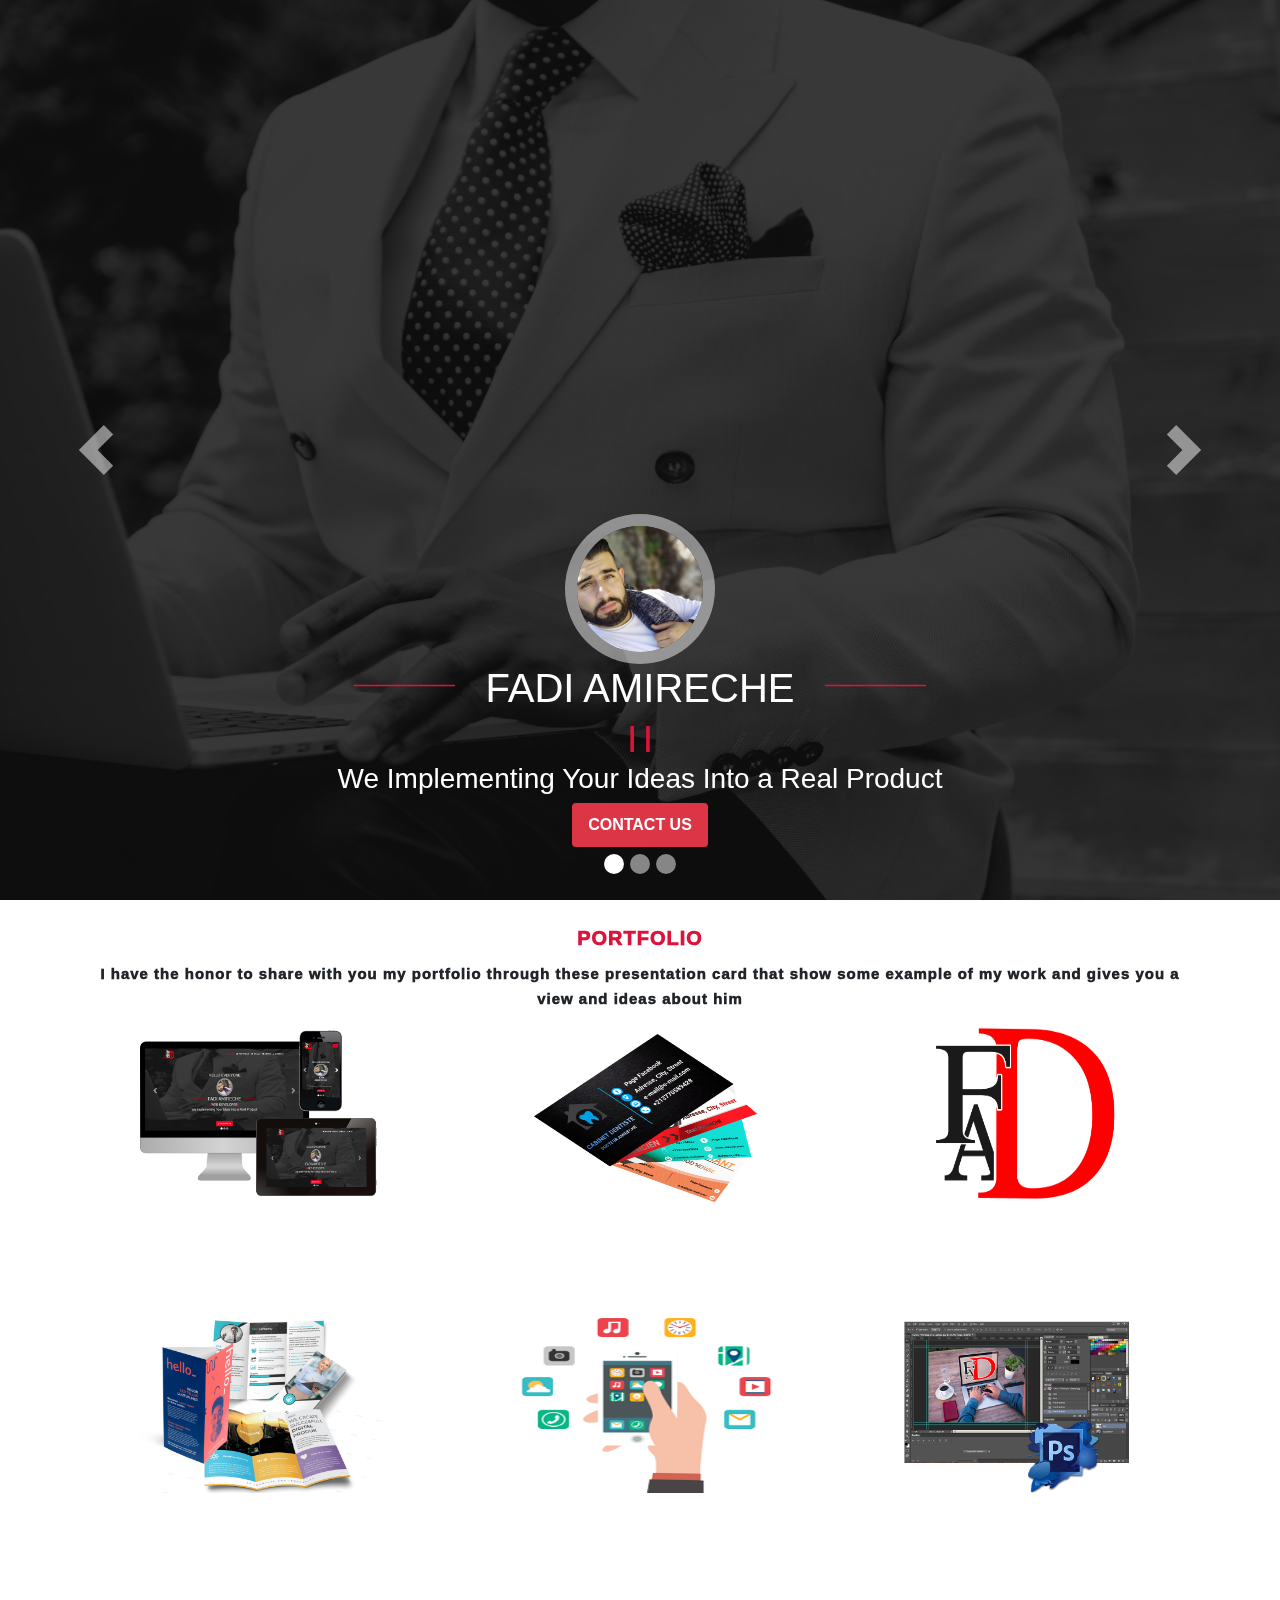
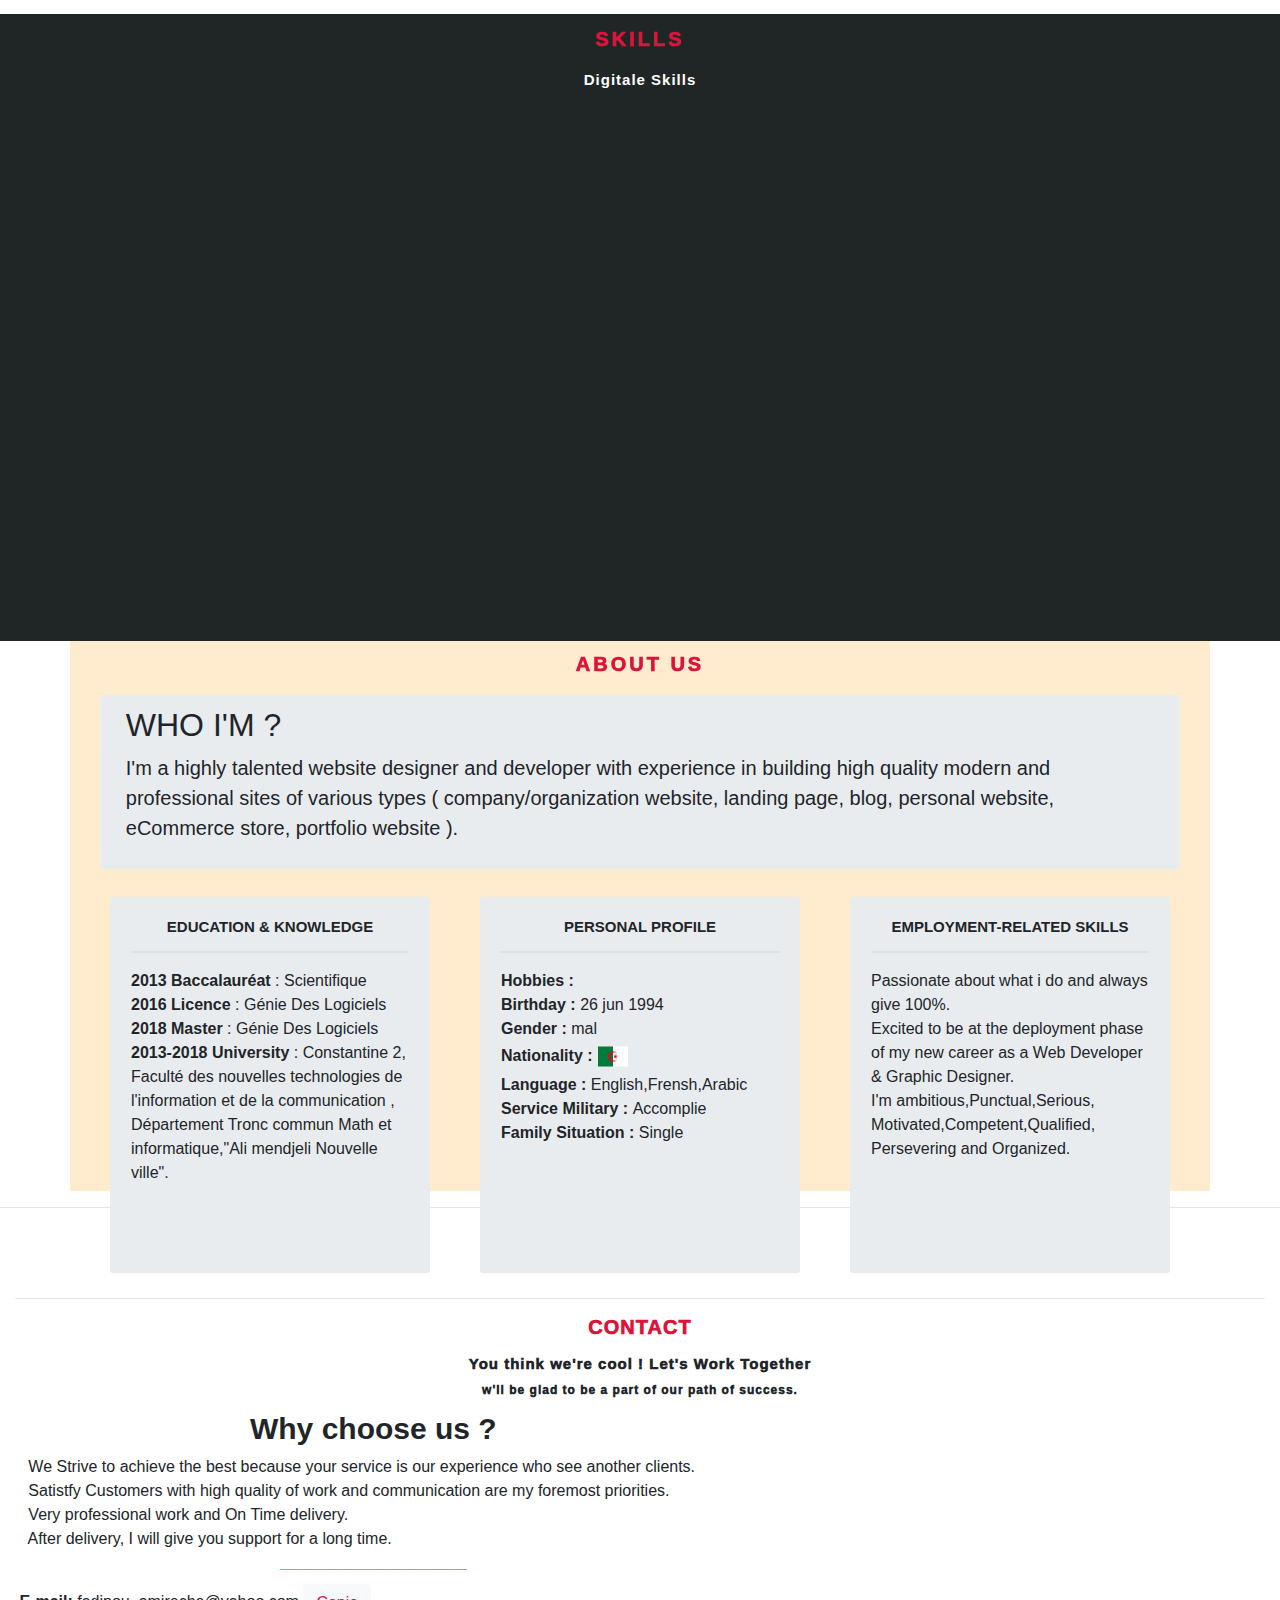
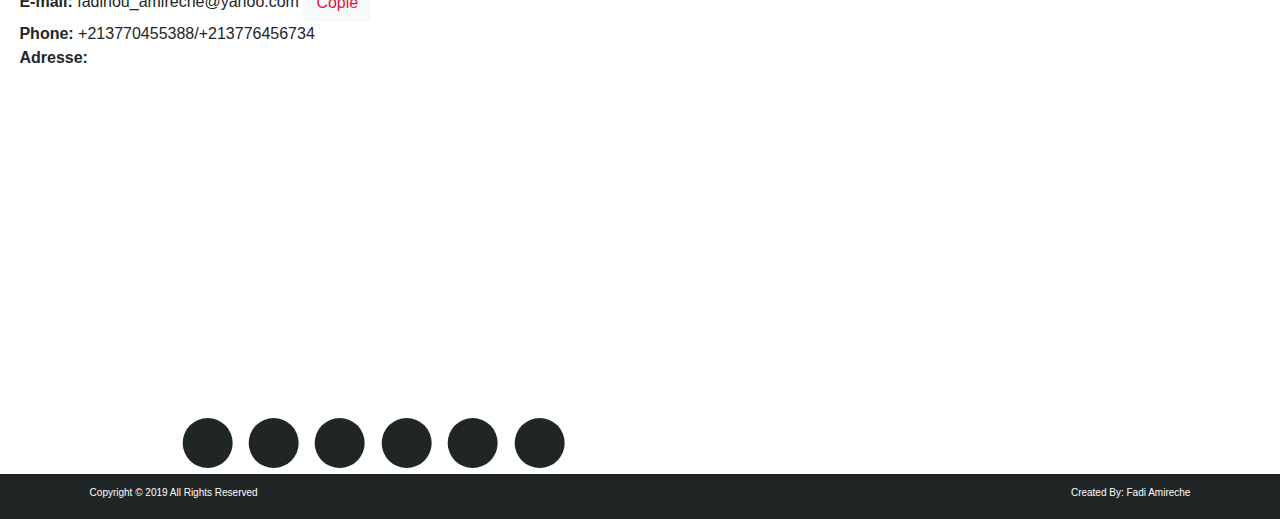
==== Index.html @ 6e7de221 "my first commit" ====
<!DOCTYPE html>
<html lang="en">

<head>

    <meta charset="UTF-8">
    <meta name="viewport" content="width=device-width, initial-scale=1, minimum-scale=1, maximum-scale=1">

    <meta http-equiv="X-UA-Compatible" content="ie=edge">

    <link rel="stylesheet" href="https://stackpath.bootstrapcdn.com/bootstrap/4.3.1/css/bootstrap.min.css"
    integrity="sha384-ggOyR0iXCbMQv3Xipma34MD+dH/1fQ784/j6cY/iJTQUOhcWr7x9JvoRxT2MZw1T" crossorigin="anonymous">

    <script src="https://code.jquery.com/jquery-3.3.1.slim.min.js"
    integrity="sha384-q8i/X+965DzO0rT7abK41JStQIAqVgRVzpbzo5smXKp4YfRvH+8abtTE1Pi6jizo" crossorigin="anonymous">
    </script>

    <script src="https://cdnjs.cloudflare.com/ajax/libs/popper.js/1.14.7/umd/popper.min.js"
    integrity="sha384-UO2eT0CpHqdSJQ6hJty5KVphtPhzWj9WO1clHTMGa3JDZwrnQq4sF86dIHNDz0W1" crossorigin="anonymous">
    </script>

    <script src="https://stackpath.bootstrapcdn.com/bootstrap/4.3.1/js/bootstrap.min.js"
    integrity="sha384-JjSmVgyd0p3pXB1rRibZUAYoIIy6OrQ6VrjIEaFf/nJGzIxFDsf4x0xIM+B07jRM" crossorigin="anonymous">
    </script>

    <script src="https://kit.fontawesome.com/d127982a53.js"></script>

    <link rel="stylesheet" type="text/css" href="swiper.min.css">

    <script type="text/javascript" src="swiper.min.js"></script>

    <link rel="stylesheet" href="style.css">

    <link rel="stylesheet" href="/SASS/main.css">

    <link rel="text/javascript" href="/JS/main.js">

    <script src="https://cdn.jsdelivr.net/npm/typed.js@2.0.11"></script>





    <title>Fadi Amireche</title>

    <link rel="icon" type="image/png" href="/IMG/logo1.png">
    <!-- For apple devices -->
    <link rel="apple-touch-icon" type="image/png" href="/IMG/logo1.png">

    <link href="https://unpkg.com/aos@2.3.1/dist/aos.css" rel="stylesheet">

</head>


<body>

 <!--Start Navbar-->   

    <nav class="navbar navbar-expand-lg navbar-light fixed-top background" id="navbar-example2">

        <div class="container">

            <a class="navbar-brand" href="#"> 

                <h2><img src="/IMG/logo.png" style="width: 90px;margin: -33% 0% -36% 0%;"></h2>

            </a>

            <button class="navbar-toggler" type="button" data-toggle="collapse" data-target="#main-nav"
                aria-controls="navbarSupportedContent" aria-expanded="false" aria-label="Toggle navigation">

                <span class="navbar-toggler-icon"></span>

            </button>

            <div class="collapse navbar-collapse" id="main-nav">

                <ul class="navbar-nav ml-auto">

                    <li class="nav-item">
                        <a class="nav-link" href="#"><i class="fas fa-home"></i> HOME</a>
                    </li>

                    <li class="nav-item">
                        <a class="nav-link" href="#portfolio"><i class="fas fa-toolbox"></i> PORTFOLIO</a>
                    </li>

                    <li class="nav-item">
                        <a class="nav-link" href="#skills"><i class="fas fa-graduation-cap"></i> SKILLS</a>
                    </li>

                    <li class="nav-item">
                        <a class="nav-link" href="#about"> <i class="fas fa-exclamation-circle"></i> ABOUT</a>
                    </li>

                    <li class="nav-item">
                        <a class="nav-link" href="#contact"> <i class="fas fa-phone"></i> CONTACT</a>
                    </li>

                </ul>

            </div>

        </div>

    </nav>

    
<!-- End NavBar -->

<!-- Start Slider -->

<div class="container-fluid all">

    <div id="carouselExampleIndicators" class="carousel slide" data-ride="carousel">
        
        <div class="carousel-inner">

            <div class="overlay">   </div>

            <div class="carousel-item active">  <img src="/IMG/Slider/1.jpg" class="d-block w-100 h-100" alt="...">   </div>

            <div class="carousel-item">         <img src="/IMG/Slider/2.jpg" class="d-block w-100 h-100" alt="...">   </div>

            <div class="carousel-item">         <img src="/IMG/Slider/3.jpg" class="d-block w-100 h-100" alt="...">   </div>

            
            <div class="carousel-caption" data-aos="fade-up" data-aos-duration="3000">

                <h2> <span id="typed">  </span></h2>

                <img src="/IMG/fadi.jpg" class="fadi">

                
                <div class="d-flex flex-row justify-content-center">

                    <div class="trait display-4" >_________</div> <div class="trait-h"><h1> &ensp; FADI AMIRECHE &ensp;  </h1></div> <div class="trait display-4">_________</div>
                
                </div>

                <h3><span style="color: crimson;font-weight: bold">| </span> <span id="typed1"></span><span style="color: crimson;font-weight: bold"> |</span></h3>

                <h3>We Implementing Your Ideas Into a Real Product</h3>

                <a href="#contact"><button type="button" class="btn btn-danger contact" style="margin-top: 0%"> <i class="fas fa-phone"></i> CONTACT US</button></a>

            </div>
          
            
            

            <a class="carousel-control-prev" href="#carouselExampleIndicators" role="button" data-slide="prev">
                <span class="carousel-control-prev-icon next" aria-hidden="true"></span>
                <span class="sr-only">Previous</span>
            </a>

            <a class="carousel-control-next" href="#carouselExampleIndicators" role="button" data-slide="next">
                <span class="carousel-control-next-icon next" aria-hidden="true"></span>
                <span class="sr-only">Next</span>
            </a>

        </div>

        <ol class="carousel-indicators">
            <li data-target="#carouselExampleIndicators" data-slide-to="0" class="active"></li>
            <li data-target="#carouselExampleIndicators" data-slide-to="1"></li>
            <li data-target="#carouselExampleIndicators" data-slide-to="2"></li>
        </ol>

    </div>

</div>

<!-- End Slider -->


<!-- Start Portfolio-->


    <div class="portfolio text-center" id="portfolio">
        <div class="container">
            <h2 class="title-section"><i class="fas fa-toolbox fa-1x" style="color: crimson"></i> PORTFOLIO </h2>

            <h2 class="subtitle-section"> I have the honor to share with you my portfolio through these presentation card
            that show some example of my work and gives you a view and ideas about him </h2>
            
            <div class="grid-card">
                <div class="row padding">
                
                    <!--Web Card-->
                
                    <div class="col col-xs-12 col-sm-6 col-md-6 col-lg-4">
                
                        
                
                        <div class="card middle0">
                
                            <div class="front">
                                <img src="/IMG/Portfolio/web.png" style="width:100%">
                            </div>
                
                            <div class="back">
                                <h3 class="text-card"> WEB DEVELLOPEMENT</h3><br>
                                <button class="btn btn1 btn-eyes" data-toggle="modal" data-target="#exampleModalCenter"><i
                                        class="fas fa-eye fa-3x"></i></button>
                
                            </div>
                
                          
                
                        </div>
                        <!-- Modal -->
                        <div class="modal fade" id="exampleModalCenter" tabindex="-1" role="dialog"
                            aria-labelledby="exampleModalCenterTitle" aria-hidden="true">
                
                            <div class="modal-dialog modal-dialog-centered" role="document">
                
                                <div class="modal-content bg-modal">
                
                                    <img src="/IMG/Slider/1.jpg" style="width: 100%"><br>
                                    <img src="/IMG/Slider/2.jpg" style="width: 100%"><br>
                
                                </div>
                
                            </div>
                        </div>
                        <!--End Modal-->
                    </div>
                    <!--End Web Card-->
                
                
                
                
                    <!--Start BusinessCard-->
                    <div class="col col-xs-12 col-sm-6 col-md-6 col-lg-4">
                
                        <div class="card middle1">
                
                            <div class="front">
                                <img src="/IMG/Portfolio/BC.png" style="width:86%;height: 118%;">
                            </div>
                
                
                            <div class="back">
                                <h3 class="text-card text-margin1"> BUSINESS CARD </h3><br>
                                <button class="btn btn1 btn-eyes" data-toggle="modal" data-target="#exampleModalCenter1"><i
                                        class="fas fa-eye fa-3x"></i></button>
                            </div>
                
                        </div>
                        <!-- START Modal -->
                        <div class="modal fade" id="exampleModalCenter1" tabindex="-1" role="dialog"
                            aria-labelledby="exampleModalCenterTitle" aria-hidden="true">
                
                            <div class="modal-dialog modal-dialog-centered" role="document">
                
                                <div class="modal-content bg-modal">
                                    <img src="/IMG/Portfolio/Business Card/Model0.jpg" style="width: 100%"> <br>
                                    <img src="/IMG/Portfolio/Business Card/Model1.png" style="width: 100%"> <br>
                                    <img src="/IMG/Portfolio/Business Card/Model2.png" style="width: 100%"> <br>
                                    <img src="/IMG/Portfolio/Business Card/Model3.png" style="width: 100%"> <br>
                                    <img src="/IMG/Portfolio/Business Card/Model4.png" style="width: 100%"> <br>
                                    <img src="/IMG/Portfolio/Business Card/Model5.png" style="width: 100%"> <br>
                                    <img src="/IMG/Portfolio/Business Card/Model6.png" style="width: 100%"> <br>
                                    <img src="/IMG/Portfolio/Business Card/Model7.png" style="width: 100%"> <br>
                                    <img src="/IMG/Portfolio/Business Card/Model8.png" style="width: 100%"> <br>
                                    <img src="/IMG/Portfolio/Business Card/Model9.png" style="width: 100%"> <br>
                                    <img src="/IMG/Portfolio/Business Card/Model10.png" style="width: 100%"> <br>
                                </div>
                
                            </div>
                
                        </div>
                        <!--End Modal-->
                
                    </div>
                    <!--End BusinessCard-->
                
                    <!--Start LOGO-->
                    <div class="col col-xs-12 col-sm-6 col-md-6 col-lg-4">
                
                        <div class="card middle2">
                
                            <div class="front">
                                <img src="/IMG/Portfolio/logo.png" style="width:70%;height: 100%;">
                            </div>
                
                
                            <div class="back">
                                <h3 class="text-card text-margin2"> LOGO </h3><br>
                                <button class="btn btn1 btn-eyes" data-toggle="modal" data-target="#exampleModalCenter2"><i
                                        class="fas fa-eye fa-3x"></i></button>
                            </div>
                
                        </div>
                        <!-- Modal -->
                        <div class="modal fade" id="exampleModalCenter2" tabindex="-1" role="dialog"
                            aria-labelledby="exampleModalCenterTitle" aria-hidden="true">
                
                            <div class="modal-dialog modal-dialog-centered" role="document">
                
                                <div class="modal-content bg-modal">
                                    <img src="/IMG/Portfolio/Logo/My Logo.png" style="width: 100%"><br>
                                </div>
                
                            </div>
                
                        </div>
                        <!--End Modal-->
                
                    </div>
                    <!--END LOGO-->

                    <!--Start Brochure & FLyer-->
                    <div class="col col-xs-12 col-sm-6 col-md-6 col-lg-4">
                        <div class="card middle3">
                    
                            <div class="front">
                                <img src="/IMG/Portfolio/flyer.png" style="width:104%;height: 100%;">
                            </div>
                    
                    
                            <div class="back">
                                <h3 class="text-card text-margin2"> BROCHURE & FLYER </h3><br>
                                <button class="btn btn1 btn-eyes" data-toggle="modal" data-target="#exampleModalCenter3"><i
                                        class="fas fa-eye fa-3x"></i></button>
                            </div>
                    
                        </div>
                        <!-- Modal -->
                        <div class="modal fade" id="exampleModalCenter3" tabindex="-1" role="dialog"
                            aria-labelledby="exampleModalCenterTitle" aria-hidden="true">
                            <div class="modal-dialog modal-dialog-centered" role="document">
                                <div class="modal-content bg-modal">
                                    <span class="d-flex justify-content-center" style="display: inline-flex">
                                        <img src="/IMG/Portfolio/Brochure & flyer/flyer1.png" style="width: 100%">
                                        &nbsp;&nbsp;
                                        <img src="/IMG/Portfolio/Brochure & flyer/flyer2.png" style="width: 100%">
                                    </span>
                                    <br>
                                    <span class="d-flex justify-content-center" style="display: inline-flex">
                                        <img src="/IMG/Portfolio/Brochure & flyer/brochure1.jpg" style="width: 100%">
                                        &nbsp;&nbsp;
                                        <img src="/IMG/Portfolio/Brochure & flyer/brochure2.jpg" style="width: 100%"><br>
                                    </span>
                                    <br>
                                     


                    
                                </div>
                            </div>
                        </div>
                        <!--End Modal-->
                        <!--END Brochure & FLyer-->
                    </div>
                    
                    <div class="col col-xs-12 col-sm-6 col-md-6 col-lg-4">
                        <!--Start PHOTO EDITING-->
                    
                        <div class="card middle4">
                    
                            <div class="front">
                                <img src="/IMG/Portfolio/App/App.png" style="width:100%;height: 100%;">
                            </div>
                    
                    
                            <div class="back">
                                <h3 class="text-card text-margin2 "> APP MOBILE </h3><br>
                                <button class="btn btn1 btn-eyes" data-toggle="modal" data-target="#exampleModalCenter4"><i
                                        class="fas fa-eye fa-3x"></i></button>
                            </div>
                    
                        </div>
                        <!-- Modal -->
                        <div class="modal fade" id="exampleModalCenter4" tabindex="-1" role="dialog"
                            aria-labelledby="exampleModalCenterTitle" aria-hidden="true">
                            <div class="modal-dialog modal-dialog-centered" role="document">
                                <div class="modal-content bg-modal">
                                    <img src="/IMG/Portfolio/Logo/My Logo.png" style="width: 100%"><br>
                    
                                </div>
                            </div>
                        </div>
                        <!--End Modal-->
                        <!--END PHOTO EDITING-->
                    </div>
                    
                    <div class="col col-xs-12 col-sm-6 col-md-6 col-lg-4">
                        <!--START INFOGRAPHIC-->
                        <div class="card middle5">
                    
                            <div class="front">
                                <img src="/IMG/Portfolio/photoshop/ps.png" style="width:100%;height: 100%;">
                            </div>
                    
                    
                            <div class="back">
                                <h3 class="text-card text-margin2"> PHOTO EDITING </h3><br>
                                <button class="btn btn1 btn-eyes" data-toggle="modal" data-target="#exampleModalCenter5"><i
                                        class="fas fa-eye fa-3x"></i></button>
                            </div>
                    
                        </div>
                        <!-- Modal -->
                        <div class="modal fade" id="exampleModalCenter5" tabindex="-1" role="dialog"
                            aria-labelledby="exampleModalCenterTitle" aria-hidden="true">
                            <div class="modal-dialog modal-dialog-centered" role="document">
                                <div class="modal-content bg-modal">
                                    <img src="/IMG/Portfolio/photoshop/ps.png" style="width: 100%"><br>
                    
                                </div>
                            </div>
                        </div>
                        <!--End Modal-->
                        <!--END PHOTO EDITING-->
                    </div>
                </div>
                <!--END ROW-->

                <!--START ROW-->

                </div>

            </div>
</div>
    
    <!-- End Portfolio-->


<!-- START SKILLS -->
<div class="skills" id="skills">

    <div class="container-fluid">

        <h2 class="title-skills text-center"><i class="fas fa-graduation-cap fa-1x"></i> SKILLS </h2>
        <h2 class="subtitle-skills text-center"> Digitale Skills</h2>

        <div class="row">
            <div class="col-lg-5 graphic">
                <h2 class="txt-des1 text-center" data-aos="fade-right" data-aos-duration="1000">Print Digitale Services </h2>
                <p class="txt-des2 text-center" data-aos="fade-right" data-aos-duration="2000">
                     
                     Brochure/Flyers/Posters/Banners/Invitation design<br>
                     Logo & Business Card design <br>
                     Creative PPT / Info Graphic <br>
                     E-book Cover Design <br>
                     Image Editing
                </p>

                <br>
                <h2 class="txt-des1 text-center" data-aos="fade-right" data-aos-duration="1000"> Technologies Skills Used </h2>
                <div class="p-des2 text-center" data-aos="fade-right" data-aos-duration="2000">
                    <h2 class="txt-des2" style="margin-bottom: -20px;">Adobe
                        Photoshop</h2><br>
                    <div class="div-position text-center">
                        <div class="progress" style="width: 60%;border: 1px solid dark;">
                            <div class="progress-bar progress-bar-animated progress-bar-striped active" style="width: 60%;">
                            60%
                            </div>
                        </div>
                    </div>
                    <br>

                    <h2 class="txt-des2" style="margin-bottom: -20px;margin-top: -20px">Adobe
                        Illustrator</h2><br>
                    <div class="progress" style="width: 60%">
                        <div class="progress-bar progress-bar-animated bg-warning progress-bar-striped active"
                            style="width: 70%;"> 70%
                        </div>
                    </div>
                    <br>

                    <h2 class="txt-des2" style="margin-bottom: -20px;">Adobe
                        Indesign</h2><br>
                    <div class="progress" style="width: 60%">
                        <div class="progress-bar progress-bar-animated bg-danger progress-bar-striped active"
                            style="width: 75%;"> 75% </div>
                    </div>
                    <br>

                    <h2 class="txt-des2" style="margin-bottom: -20px;">Adobe
                        XD</h2>
                    <br>
                    <div class="progress" style="width: 60%">
                        <div class="progress-bar progress-bar-animated bg-dark progress-bar-striped active"
                            style="width: 80%;">
                            80% </div>
                    </div>
                    <br>

                    <h2 class="txt-des2" style="margin-bottom: -20px;">Other
                        Software Like "Inkscape,Gimp,..."</h2><br>
                    <div class="progress" style="width: 60%">
                        <div class="progress-bar progress-bar-animated bg-success progress-bar-striped active"
                            style="width: 90%;"> 90% </div>
                    </div>
                </div>
                </div>


            
            <div class="col-lg-2" data-aos="fade-up" data-aos-duration="2000" style="line-height: 115px;border:5px double crimson;border-top:none;border-bottom:none">
                <div class="icon d-flex flex-column " style="color: white">
                    <div class="text-center"> <i class="fas fa-brain fa-3x"></i></div>                    
                    <div class="text-left"> <i class="fas fa-laptop-code fa-3x"></i></div>
                    <div class="text-right"> <i class="fas fa-mouse fa-3x"></i></div>
                    <div class="text-left"> <i class="fas fa-keyboard fa-3x"></i></div>
                    <div class="text-center"> <i class="fab fa-readme fa-3x"></i></div>
                </div>
            </div>  
            
            

            <div class="col-lg-5 devlopment">
                
                <h2 class="txt-des1 text-center" data-aos="fade-left" data-aos-duration="1000">Web Digitale Services </h2>
                <p class="txt-des2 text-center" data-aos="fade-left" data-aos-duration="2000">
                    
                    Responsive web site " Size : mobile,tablette,desktop"<br>
                    Hosting & domaine name<br>
                    Front-end development<br>
                    Web Template design <br>
                    Wordpress CMS <br>                    
                    SEO

                </p>

                
                
                <h2 class="txt-des1 text-center"data-aos="fade-left" data-aos-duration="1000" >Technologies Skills Used </h2>
                <div class="swiper-section" data-aos="fade-left" data-aos-duration="2000">
                    <div class="swiper-container">
                        <div class="swiper-wrapper">

                            <div class="swiper-slide">
                                <div class="imgBx">
                                    <img src="/IMG/Skills/Swiper/html.png" style="padding-top: 5%">
                                </div>
                                <div class="details">
                                    <h3>HTML5<br><span>Front-End Developer & Designer For Web</span></h3>
                                </div>
                            </div>
                            <div class="swiper-slide">
                                <div class="imgBx">
                                    <img src="/IMG/Skills/Swiper/css.png"
                                        style="margin-left: 35px;width:70%;height: 100%;padding-top: 5%">
                                </div>
                                <div class="details">
                                    <h3>CSS3<br><span>Is a Raster Graphics Editor Software</span></h3>
                                </div>
                            </div>
                            <div class="swiper-slide">
                                <div class="imgBx">
                                    <img src="/IMG/Skills/Swiper/js.png">
                                </div>
                                <div class="details">
                                    <h3>JavaScript<br><span>Is a Vector Graphics Editor Software</span></h3>
                                </div>
                            </div>

                            <div class="swiper-slide">
                                <div class="imgBx">
                                    <img src="/IMG/Skills/Swiper/jquery.png">
                                </div>
                                <div class="details">
                                    <h3>JQUERY<br><span>Is a Software Used to Create Posters,Flyers,Brochures,Books.....
                                        </span>
                                    </h3>
                                </div>
                            </div>
                            <div class="swiper-slide">
                                <div class="imgBx">
                                    <img src="/IMG/Skills/Swiper/bootstrap.png">
                                </div>
                                <div class="details">
                                    <h3>BOOTSTRAP<br><span>Outils use to Edit a Picture</span></h3>
                                </div>
                            </div>
                            <div class="swiper-slide">
                                <div class="imgBx">
                                    <img src="/IMG/Skills/Swiper/sass.png" style="margin-top: 10%;">

                                </div>
                                <div class="details">
                                    <h3>SASS<br><span>Outils use to Edit a Picture</span></h3>
                                </div>
                            </div>
                            <div class="swiper-slide">
                                <div class="imgBx">
                                    <img src="/IMG/Skills/Swiper/pugjs.png">
                                </div>
                                <div class="details">
                                    <h3>PUGjs<br><span>Outils use to Edit a Picture</span></h3>
                                </div>
                            </div>
                            <div class="swiper-slide">
                                <div class="imgBx">
                                    <img src="/IMG/Skills/Swiper/wordpress.png">
                                </div>
                                <div class="details">
                                    <h3>WORDPRRESS<br><span>Outils use to Edit a Picture</span></h3>
                                </div>
                            </div>
                            <div class="swiper-slide">
                                <div class="imgBx">
                                    <img src="/IMG/Skills/Swiper/Photoshop.png"
                                        style="margin-left: 35px;width:70%;height: 100%">
                                </div>
                                <div class="details">
                                    <h3>Adobe Photoshop<br><span>Is a Raster Graphics Editor Software</span></h3>
                                </div>
                            </div>
                            <div class="swiper-slide">
                                <div class="imgBx">
                                    <img src="/IMG/Skills/Swiper/illustrator.png">
                                </div>
                                <div class="details">
                                    <h3>Adobe Illustrator<br><span>Is a Vector Graphics Editor Software</span></h3>
                                </div>
                            </div>

                        </div>
                        <!-- Add Pagination -->
                        <div class="swiper-pagination"></div>
                    </div>
                </div>

            </div>
        </div>

    </div>
    
</div>

<!--END SKILLS-->


<!--START ABOUT-->

<div class="container about" id="about">
    <h1 class="title-skills text-center"><i class="fas fa-exclamation-circle"></i> ABOUT US </h1>

    <div class="container">
        <div class="jumbotron jumbotron-fluid" style="padding: 1%">
            <div class="container">
                <h2 class="display-8">WHO I'M ?</h2>
                <p class="lead">I'm a highly talented website designer and developer with experience in building high
                    quality modern and
                    professional sites of various types ( company/organization website, landing page, blog, personal
                    website, eCommerce
                    store, portfolio website ).</p>
            </div>
        </div>
        <div class="row">

            <div class="col">
                
                <div class="card" style="width: 20rem;background-color: #e9ecef;height: 130%;margin-top: 54%">
                    <i class="fas fa-university fa-5x text-center" style="color: crimson"></i>
                    <div class="card-body">
                        <h5 class="card-title text-center" style="font-size: 15px;"><strong>EDUCATION & KNOWLEDGE</strong></h5>
                        <hr>
                        <p class="card-text"> 
                            <strong>2013 Baccalauréat</strong> : Scientifique <br>
                            
                            <strong>2016 Licence</strong> : Génie Des Logiciels <br>

                            <strong>2018 Master</strong> : Génie Des Logiciels <br>

                            <strong>2013-2018 University</strong> : Constantine 2,
                            Faculté des nouvelles technologies de l'information et de la communication ,
                            Département Tronc commun Math et informatique,"Ali mendjeli Nouvelle ville".

                        </p>
                        
                    </div>
                </div>
                
            </div>

            <div class="col">

                <div class="card" style="width: 20rem;background-color: #e9ecef;height: 130%;margin-top: 54%">
                    <i class="fas fa-address-card fa-5x text-center" style="color: crimson"></i>
                    <div class="card-body">
                        <h5 class="card-title text-center"style="font-size: 15px;"><strong>PERSONAL PROFILE</strong></h5>
                        <hr>
                        <p class="card-text">
                            <strong>Hobbies : </strong> <i class="fas fa-futbol" style="color: crimson"></i> 
                                                        <i class="fas fa-headphones" style="color: crimson"></i>
                                                        <i class="fas fa-tv" style="color: crimson"></i>
                                                        <i class="fas fa-book-reader" style="color: crimson"></i>
                                                        <i class="fas fa-laptop" style="color: crimson"></i>
                                                        <i class="fas fa-wifi" style="color: crimson"></i>
                                                        <i class="fas fa-plane" style="color: crimson"></i>
                                                        <i class="fas fa-swimmer" style="color: crimson"></i>
                                                        
                                                        <br>
                            <strong>Birthday : </strong> 26 jun 1994 <br>
                            <strong>Gender : </strong> mal <br>
                            <strong>Nationality : <img src="/algerie.ico" alt=""></strong> <br>
                            <strong>Language : </strong>English,Frensh,Arabic <br>
                            <strong>Service Military : </strong> Accomplie <br>
                            <strong>Family Situation : </strong> Single <br>

                        </p>
                        
                    </div>
                </div>

            </div>

            <div class="col">

                <div class="card" style="width: 20rem; background-color: #e9ecef;height: 130%;margin-top: 54%">
                    <i class="fas fa-user-tie fa-5x text-center" style="color: crimson"></i>
                    <div class="card-body">
                        <h5 class="card-title text-center" style="font-size: 15px;"><strong>EMPLOYMENT-RELATED SKILLS</strong></h5>
                        <hr>
                        <p class="card-text">
                            <i class="fas fa-chevron-right" style="color:crimson"></i> Passionate about what i do and always give 100%. <br>
                            <i class="fas fa-chevron-right" style="color:crimson"></i> Excited to be at the deployment phase of my new career as a Web Developer & Graphic Designer. <br>
                            <i class="fas fa-chevron-right" style="color:crimson"></i> I'm ambitious,Punctual,Serious, <br>Motivated,Competent,Qualified, <br>Persevering and Organized.
                        </p>
                    </div>
                </div>

            </div>

        </div>
     
    </div>
  

</div>

<!--END ABOUT-->

<!--START CONTACT-->
<hr>
<div class="container-fluid contact" id="contact">
    <hr>
        <h2 class="title-section text-center" "> <i class=" fas fa-phone"></i> CONTACT </h1>
            <h2 class="subtitle-section text-center"> <i class="fas fa-handshake" style="color:crimson"></i> You think we're
                cool ! Let's Work Together <i class="fas fa-handshake" style="color: crimson"></i><br>
                <span style="font-size: 12px">w'll be glad to be a part of our path of success.</span> </h2>
    
    
        
    
    <div class="row">

        <div class="col-lg-7 contact-text" >
            <h2 class="text-center contact-txt" style="font-weight: bold;font-size: 30px"> Why choose us ? </h2>
            
            <p>
                <i class="fas fa-chevron-circle-right" style="color:crimson"></i> &nbsp;&nbsp; We Strive to achieve the best because your service is our experience who see another clients.<br>
                <i class="fas fa-chevron-circle-right" style="color:crimson"></i> &nbsp;&nbsp; Satistfy Customers with high quality of work and communication are my foremost priorities.<br>
                <i class="fas fa-chevron-circle-right" style="color:crimson"></i> &nbsp;&nbsp; Very professional work and On Time delivery.<br>
                <i class="fas fa-chevron-circle-right" style="color:crimson"></i> &nbsp;&nbsp; After delivery, I will
                give you support for a long time.<br>
                <br>
               
            </p>
            <div class="text-center" style="margin-top:-40px;color: crimson;font-weight: bold;margin-bottom: -15px;">_____________________</div><br>
            <p class="text-left"> <strong>&nbsp;E-mail:</strong> fadinou_amireche@yahoo.com <button class="btn btn-light"id="email" style="color: crimson">Copie</button> <br>
                <strong>&nbsp;Phone:</strong> +213770455388/+213776456734 <br> <strong>&nbsp;Adresse:</strong> </p>

            <p class="text-center"><iframe src="https://www.google.com/maps/embed?pb=!1m18!1m12!1m3!1d3214.9321654225982!2d6.626034614696834!3d36.31395180261975!2m3!1f0!2f0!3f0!3m2!1i1024!2i768!4f13.1!3m3!1m2!1s0x12f1711de2ca8f7d%3A0x84d8500e7a70f2d5!2sAin%20El%20Bey%20Zouaghi%20Sliman!5e0!3m2!1sfr!2sdz!4v1569832626582!5m2!1sfr!2sdz" 
                width="800" height="300" frameborder="0" style="border:0;" allowfullscreen=""></iframe></p>
            <div class="s-m text-center">
                <a href="https://www.facebook.com/fadinou.fenomenoromantico?ref=bookmarks"  ><i
                        class="fab fa-facebook-f"></i></a>
                <a href="https://linkedin.com/in/fadi-amireche-b678b3194 "><i class="fab fa-linkedin-in" ></i></a>
                <a href="https://github.com/FadiAmireche" ><i class="fab fa-github"></i></a>
                <a href="#" ><i class="fab fa-instagram"></i></a>
                <a href="https://mail.google.com" > <i class="fab fa-google-plus-g"></i></a>
                <a href="https://mail.yahoo.com" > <i class="fas fa-envelope"></i></a>

            </div>
        </div>

        <div class="col-lg-5 contact-image">
            
        </div>

    </div>

</div>
<!--END CONTACT-->

<!--FOOTER-->
<div class="container-fluid footer" style="background-color: #202626;padding: 1% 7% 1% 7%">

    <div class="row">
        <div class="col-lg-6 text-right">
            <h2 style="font-size: 10px;text-align: left;color: white">Copyright &copy; 2019
                All Rights Reserved</h2>
        </div>

        <div class="col-lg-6 text-left">
            <h2 style="font-size: 10px;text-align: right;color: white">Created By: Fadi Amireche</h2>
        </div>

    </div>
</div>



<!--SWIPER-->
<script>
    var swiper = new Swiper('.swiper-container', {
        effect: 'coverflow',
        grabCursor: true,
        centeredSlides: true,
        slidesPerView: 'auto',
        coverflowEffect: {
            rotate: 100,
            stretch: 0,
            depth: 1000,
            modifier: 1,
            slideShadows: true,
        },
        pagination: {
            el: '.swiper-pagination',
        },
    });
</script>

<!--START TYPED JS-->
<script type="text/javascript">
    var typed = new Typed('#typed', {
        strings: ['HELLO EVERYONE'],
        typeSpeed: 200,
        backSpeed: 100,
        fadeOut: true,
        loop: false,
        showCursor: false,
    });
    var typed1 = new Typed('#typed1', {
        strings: ['WEB DEVELOPER', 'and', 'GRAPHIC DESIGNER'],
        typeSpeed: 200,
        backSpeed: 100,
        fadeOut: true,
        loop: true,
        showCursor: false,
    });
</script>
<!--END TYPED JS-->

<!--Start Script Navbar-->
<script>
    $(window).scroll(function () {
        var scroll = $(window).scrollTop();
        if (scroll < 200) {
            $('.fixed-top').css('background', '#00000000');
        } else {
            $('.fixed-top').css('background', 'rgba(39, 39, 39, 0.35)');
        }
    });
</script>
<!--End Script Navbar-->

<!--Nav link -->
<script>
    $(document).on('click', 'ul li', function () {
        $(this).addClass('active').siblings().removeClass('active')
    });
</script>

<script src="https://unpkg.com/aos@2.3.1/dist/aos.js"></script>
<script>
    AOS.init();
</script>

<script>
    function myFunction() {
    /* Get the text field */
    var copyText = document.getElementById("email");

    /* Select the text field */
    copyText.select();
    copyText.setSelectionRange(0, 99999); /*For mobile devices*/

    /* Copy the text inside the text field */
    document.execCommand("copy");

    /* Alert the copied text */
    alert("Copied the text: " + copyText.value);
    }
</script>
</body>

</html>
---- style.css ----
html {
    scroll-behavior: smooth;
}

.col{
    height: 290px;
}

.trait {

    font-size: 20px;
    font-weight: 1000;
    color: crimson
}
---- SASS/main.css ----
/*START NAVBAR*/
.navbar-light .navbar-nav .active > .nav-link {
  color: crimson;
}

.navbar-brand h2 {
  font-size: 25px;
  font-weight: 1000;
  -webkit-transform: translateX(-100rem);
          transform: translateX(-100rem);
  -webkit-animation: slideIn .5s forwards;
          animation: slideIn .5s forwards;
  color: white;
}

.background {
  background-color: #00000000;
}

.navbar-brand span {
  color: crimson;
}

.navbar-light .navbar-nav .nav-link {
  color: white;
}

.navbar-light .navbar-nav .nav-link:hover {
  color: crimson;
}

.navbar-toggler {
  color: white;
}

.container ul li a {
  padding: 1rem 0;
  margin-right: 1.5px;
  position: relative;
  letter-spacing: 2px;
  font-size: 14px;
  font-weight: 1000;
  color: white;
}

.container ul li a:last-child {
  margin-right: 0;
}

.container ul li a::before,
.container ul li a::after {
  content: '';
  position: absolute;
  width: 100%;
  height: 2px;
  background-color: crimson;
  left: 0;
  -webkit-transform: scaleX(0);
          transform: scaleX(0);
  -webkit-transition: all .5s;
  transition: all .5s;
}

.container ul li a::before {
  top: 0;
  -webkit-transform-origin: left;
          transform-origin: left;
}

.container ul li a::after {
  bottom: 0;
  -webkit-transform-origin: right;
          transform-origin: right;
}

.container ul li a:hover::before,
.container ul li a:hover::after {
  -webkit-transform: scaleX(1);
          transform: scaleX(1);
}

.container ul li a:hover {
  color: crimson;
}

.container ul li {
  list-style: none;
  -webkit-transform: translateX(100rem);
          transform: translateX(100rem);
  -webkit-animation: slideIn .5s forwards;
          animation: slideIn .5s forwards;
  text-transform: uppercase;
}

.container ul li:nth-child(1) {
  -webkit-animation-delay: 0s;
          animation-delay: 0s;
}

.container ul li:nth-child(2) {
  -webkit-animation-delay: .5s;
          animation-delay: .5s;
}

.container ul li:nth-child(3) {
  -webkit-animation-delay: 1s;
          animation-delay: 1s;
}

.container ul li:nth-child(4) {
  -webkit-animation-delay: 1.5s;
          animation-delay: 1.5s;
}

.container ul li:nth-child(5) {
  -webkit-animation-delay: 2s;
          animation-delay: 2s;
}

@-webkit-keyframes slideIn {
  from {
  }
  to {
    -webkit-transform: translateX(0);
            transform: translateX(0);
  }
}

@keyframes slideIn {
  from {
  }
  to {
    -webkit-transform: translateX(0);
            transform: translateX(0);
  }
}

/* END NAVBAR */
/* START CAROUSEL */
.FirstSection {
  height: 100vh;
}

.all {
  padding: 0px;
}

.overlay {
  position: absolute;
  background-color: #000000c7;
  width: 100%;
  height: 100%;
  z-index: 2;
}

.carousel-item {
  height: 100vh;
  background: no-repeat center center scroll;
  background-size: cover;
}

.carousel-caption {
  margin-bottom: 1%;
}

.carousel-indicators li {
  border-radius: 50%;
  width: 20px;
  height: 20px;
  background-color: white;
}

.next {
  height: 50px;
  width: 60px;
}

.carousel-control-prev,
.carousel-control-next {
  position: absolute;
  z-index: 4;
}

.fadi {
  margin-right: 0% !important;
  border: 12px solid #ffffff7a;
  border-radius: 50%;
  height: 150px;
}

.btn-danger {
  font-weight: 600;
  width: auto;
  height: auto;
  border-width: 4px;
}

/*END CAROUSEL SLIDER*/
/* Start Portfolio*/
.portfolio {
  /*background-image: url("/IMG/Portfolio/BG.jpg");
     background-size: 1370px 677px;*/
  -webkit-backface-visibility: hidden;
          backface-visibility: hidden;
  padding: 15px;
  /*background-size: cover;*/
}

.title-section {
  font-size: 20px;
  font-weight: 1000;
  position: relative;
  color: crimson;
  margin-top: 1%;
  letter-spacing: 1px;
}

.subtitle-section {
  font-size: 15px;
  font-weight: 1000;
  position: relative;
  color: dark;
  letter-spacing: 1px;
  text-align: center;
  margin-top: 1%;
  line-height: 25px;
}

.card {
  cursor: pointer;
  width: 250px;
  height: 200px;
  -webkit-transform: translate(-50%, -50%);
          transform: translate(-50%, -50%);
  background-color: transparent;
  border-color: transparent;
  margin: 50%;
  margin-top: 30%;
}

.front,
.back {
  width: 105%;
  height: 90%;
  overflow: hidden;
  -webkit-backface-visibility: hidden;
          backface-visibility: hidden;
  position: absolute;
  -webkit-transition: -webkit-transform .4s linear;
  transition: -webkit-transform .4s linear;
  transition: transform .4s linear;
  transition: transform .4s linear, -webkit-transform .4s linear;
}

.front {
  -webkit-transform: perspective(600px) rotateY(0deg);
          transform: perspective(600px) rotateY(0deg);
}

.back {
  position: absolute;
  /*background: url('/IMG/Portfolio/BG.jpg');
        background-size: cover;
        background-position: center;*/
  border: 7px inset crimson;
  border-radius: 10%;
  -webkit-transform: perspective(600px) rotateY(180deg);
          transform: perspective(600px) rotateY(180deg);
}

.card:hover > .front {
  -webkit-transform: perspective(600px) rotateY(-180deg);
          transform: perspective(600px) rotateY(-180deg);
}

.card:hover > .back {
  -webkit-transform: perspective(600px) rotateY(0deg);
          transform: perspective(600px) rotateY(0deg);
}

.btn-eyes {
  border: 2px solid crimson;
  background: none;
  padding: 12px 10px;
  font-size: 12px;
  font-weight: bold;
  font-family: "montserrat";
  cursor: pointer;
  -webkit-transition: .8s;
  transition: .8s;
  position: relative;
  overflow: hidden;
  border-radius: 15%;
  width: 67px;
  height: 40px;
  margin-top: 25%;
  padding-bottom: 40px;
  padding-top: 5px;
}

.btn1 {
  color: crimson;
}

.btn1:hover {
  color: white;
}

.btn-eyes::before {
  content: "";
  position: absolute;
  left: 0;
  width: 100%;
  height: 0%;
  background: crimson;
  z-index: -1;
  -webkit-transition: .8s;
  transition: .8s;
}

.btn1::before {
  top: 0;
  border-radius: 0 0 50% 50%;
}

.btn1:hover::before {
  height: 180%;
}

.bg-modal {
  background-color: transparent;
  border: none;
}

.text-card {
  color: #353535;
  margin-top: 16%;
  position: absolute;
  font-size: 18px;
  font-weight: 1000;
  letter-spacing: 1px;
}

.middle0 .text-card {
  margin-left: 5%;
}

.middle1 .text-card {
  margin-left: 21%;
}

.middle2 .text-card {
  margin-left: 39%;
}

.middle3 .text-card {
  margin-left: 9%;
}

.middle4 .text-card {
  margin-left: 19%;
}

.middle5 .text-card {
  margin-left: 19%;
}

/* End Portfolio*/
/*START SKILLS*/
.skills {
  background-color: #202626;
}

.title-skills {
  position: relative;
  font-size: 20px;
  font-weight: 1000;
  color: crimson;
  padding-bottom: 1%;
  padding-top: 1%;
  letter-spacing: 3px;
}

.subtitle-skills {
  /* margin-top: 1%; */
  font-weight: bold;
  letter-spacing: 1px;
  font-size: 15px;
  color: white;
}

.graphic {
  color: white;
}

.progress {
  display: inline-block;
  -webkit-box-pack: center;
      -ms-flex-pack: center;
          justify-content: center;
}

.devlopment {
  color: white;
  border-left-color: crimson;
}

.swiper-container {
  margin-right: 10%;
}

.swiper-slide {
  background-position: center;
  background-size: cover;
  width: 200px;
  height: 250px;
  background-color: white;
}

.swiper-wrapper {
  margin-top: 10px;
}

.swiper-slide .imgBx {
  width: 100%;
  height: 60%;
  overflow: hidden;
}

.swiper-slide .imgBx img {
  width: 100%;
  height: 90%;
}

.swiper-slide .details {
  -webkit-box-sizing: border-box;
          box-sizing: border-box;
  padding: 20px;
}

.swiper-slide .details h3 {
  margin: 0;
  padding: 0;
  font-size: 20px;
  text-align: center;
  line-height: 20px;
  color: crimson;
  margin-top: -15px;
}

.swiper-slide .details span {
  font-size: 16px;
  color: black;
}

.txt-des1 {
  color: crimson;
  font-weight: bold;
  font-size: 30px;
}

.txt-des2 {
  color: white;
  font-size: 20px;
}

/*END SKILLS*/
/*START ABOUT*/
.about {
  background-color: blanchedalmond;
  /*-webkit-clip-path: polygon(58% 0, 100% 0, 100% 100%, 38% 100%);
    clip-path: polygon(58% 0, 100% 0, 100% 100%, 38% 100%);*/
}

/*END ABOUT*/
/*START CONTACT*/
.contact {
  margin-top: 7%;
}

.contact.text {
  background-color: crimson !important;
}

.contact-image {
  background-image: url("/IMG/contact.jpg");
  background-size: cover;
  background-position: center;
}

.s-m {
  position: relative;
  top: 5%;
  left: 50%;
  -webkit-transform: translate(-50%, -50%);
          transform: translate(-50%, -50%);
  margin-bottom: 2%;
}

.s-m a {
  display: -webkit-inline-box;
  display: -ms-inline-flexbox;
  display: inline-flex;
  width: 50px;
  height: 50px;
  background: #202626;
  color: white;
  margin: 0 6px;
  border-radius: 50%;
  -webkit-box-pack: center;
      -ms-flex-pack: center;
          justify-content: center;
  -webkit-box-align: center;
      -ms-flex-align: center;
          align-items: center;
  -webkit-transition: 0.4s;
  transition: 0.4s;
  font-size: 25px;
  text-decoration: none;
}

.s-m a:hover {
  background: crimson;
}

.s-m a i {
  -webkit-transition: 0.4s all;
  transition: 0.4s all;
}

.s-m a:hover > i {
  -webkit-transform: scale(1.6) rotate(25deg);
          transform: scale(1.6) rotate(25deg);
}

/*END CONTACT*/
@media (min-width: 769px) and (max-width: 992px) {
  .navbar-toggler {
    background-color: crimson;
  }
  .carousel-caption h1 {
    font-size: 25px;
    font-weight: bold;
  }
  .carousel-caption h2 {
    font-size: 20px;
    font-weight: bold;
  }
  .carousel-caption h3 {
    font-size: 15px;
    font-weight: bold;
  }
  .fadi {
    margin-right: 0% !important;
    border: 12px solid #ffffff7a;
    border-radius: 50%;
    height: 150px;
  }
  .btn-danger {
    border-radius: 14%;
    font-weight: 600;
    width: 110px;
    height: 40px;
    border-width: 4px;
  }
  .btn {
    font-size: 10px;
    margin-bottom: 1%;
  }
}

@media (min-width: 0px) and (max-width: 768px) {
  .navbar-toggler {
    background-color: crimson;
  }
  .navbar-brand h1 {
    font-size: 20px;
  }
  .carousel-caption h1 {
    font-size: 25px;
    font-weight: bold;
  }
  .carousel-caption h2 {
    font-size: 20px;
    font-weight: bold;
  }
  .carousel-caption h3 {
    font-size: 10px;
    font-weight: bold;
  }
  .fadi {
    margin-right: 0% !important;
    border: 12px solid #ffffff7a;
    border-radius: 50%;
    height: 150px;
  }
  .btn-danger {
    border-radius: 8%;
    font-weight: 600;
    width: 83px;
    height: 25px;
    border-width: 4px;
  }
  .btn {
    font-size: 8px;
    margin-bottom: 3%;
    padding: 0px;
  }
  .trait {
    font-size: 15px;
    font-weight: 1000;
    color: crimson;
  }
}

@media (min-width: 769px) and (max-width: 992px) {
  .navbar-toggler {
    background-color: crimson;
  }
  .carousel-caption h1 {
    font-size: 25px;
    font-weight: bold;
  }
  .carousel-caption h2 {
    font-size: 20px;
    font-weight: bold;
  }
  .carousel-caption h3 {
    font-size: 15px;
    font-weight: bold;
  }
  .fadi {
    margin-right: 0% !important;
    border: 12px solid #ffffff7a;
    border-radius: 50%;
    height: 150px;
  }
  .btn-danger {
    border-radius: 14%;
    font-weight: 600;
    width: 110px;
    height: 40px;
    border-width: 4px;
  }
  .btn {
    font-size: 10px;
    margin-bottom: 1%;
  }
}

@media (min-width: 993px) and (max-width: 1200px) {
  .background {
    padding: 0px;
  }
  .carousel-caption h1 {
    font-size: 25px;
    font-weight: bold;
  }
  .carousel-caption h2 {
    font-size: 20px;
    font-weight: bold;
  }
  .carousel-caption h3 {
    font-size: 15px;
    font-weight: bold;
  }
  .fadi {
    margin-right: 0% !important;
    border: 12px solid #ffffff7a;
    border-radius: 50%;
    height: 150px;
  }
  .btn-danger {
    border-radius: 14%;
    font-weight: 600;
    width: 150px;
    height: 43px;
    border-width: 4px;
  }
  .btn {
    font-size: 15px;
    margin-bottom: 1%;
  }
}
/*# sourceMappingURL=main.css.map */
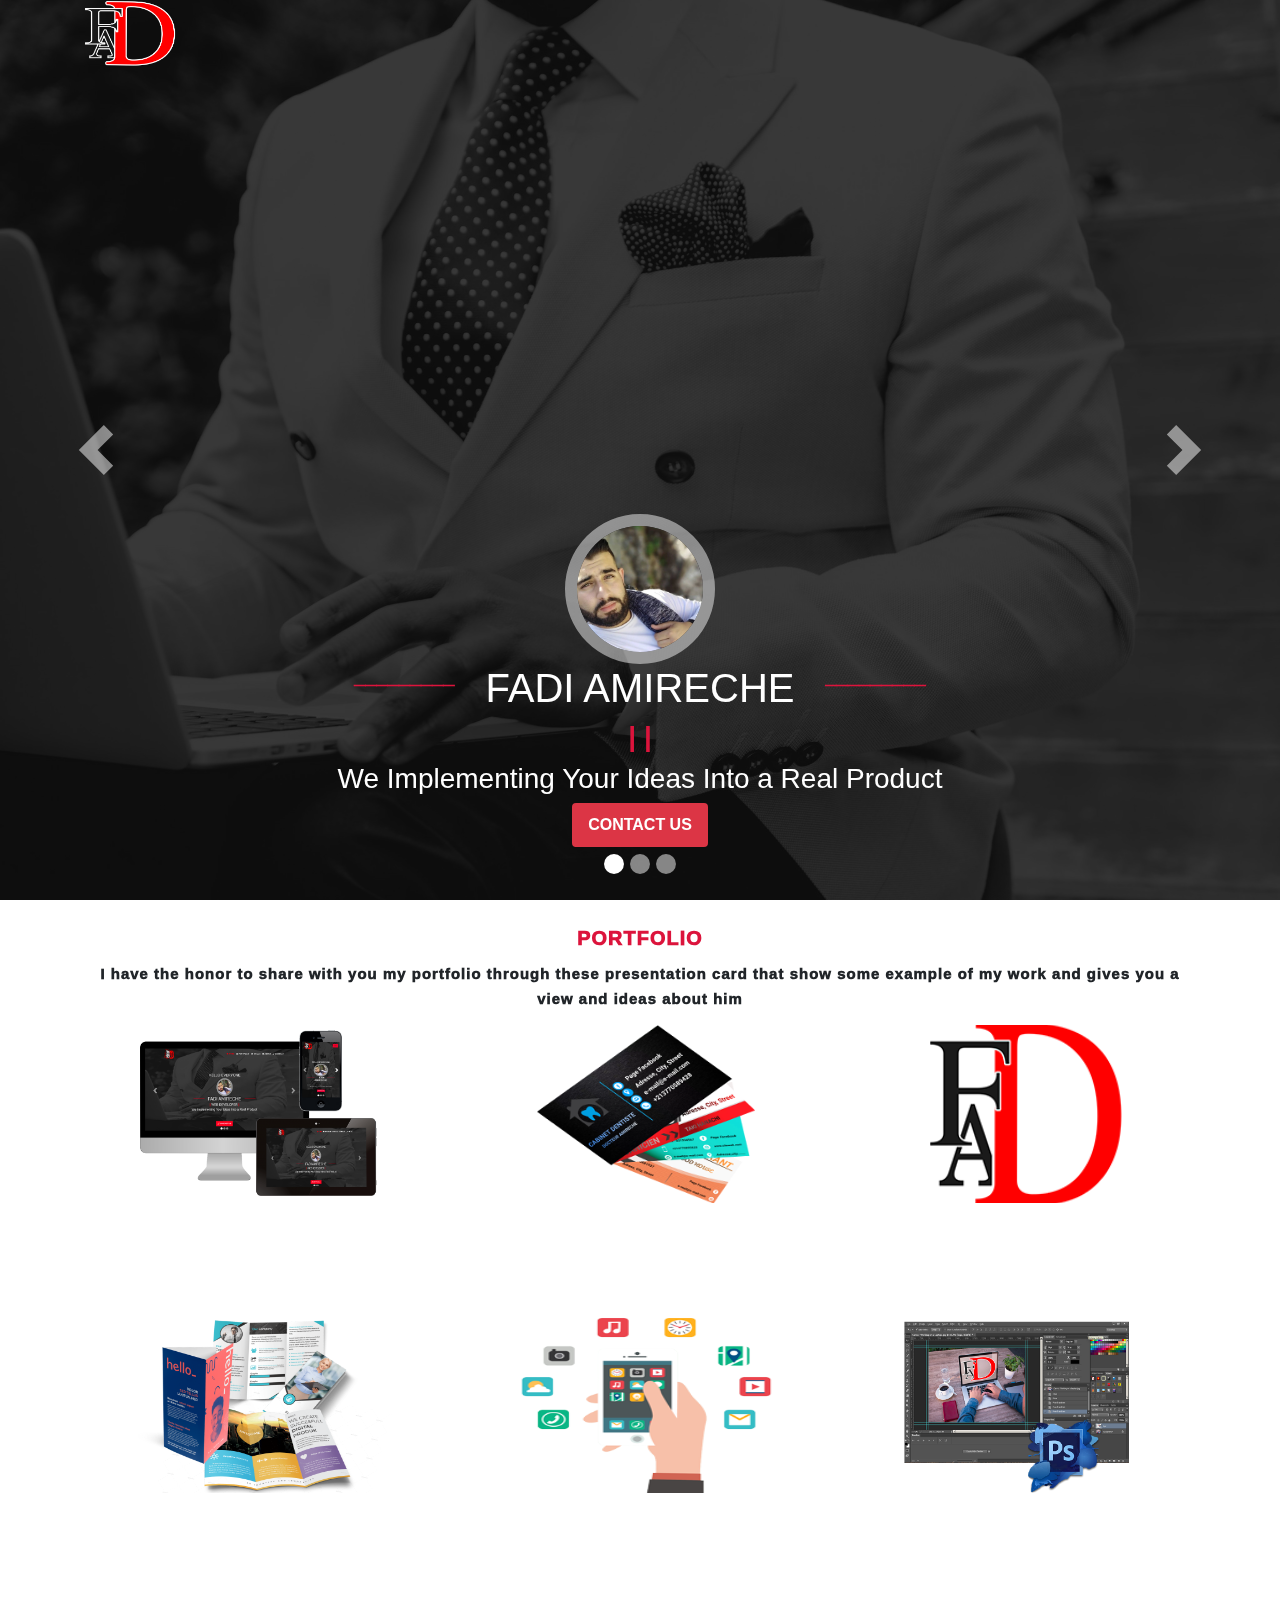
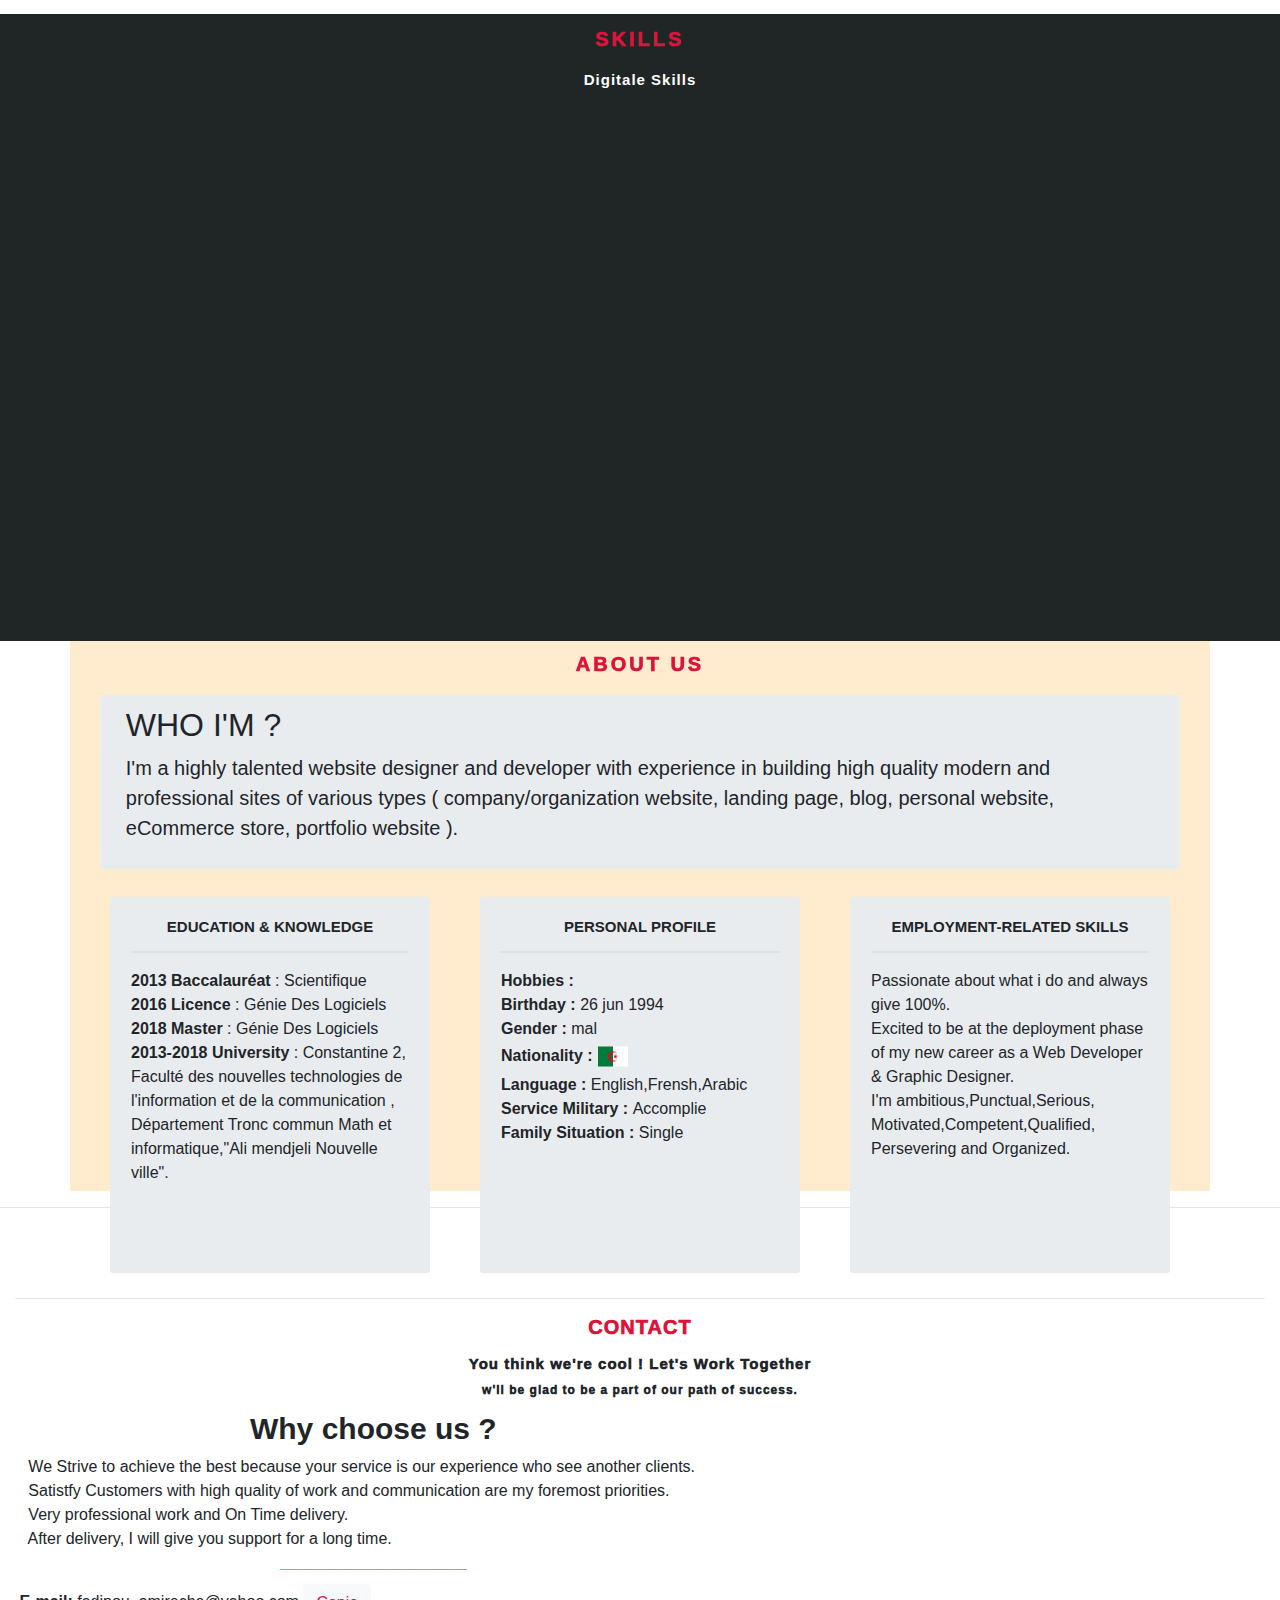
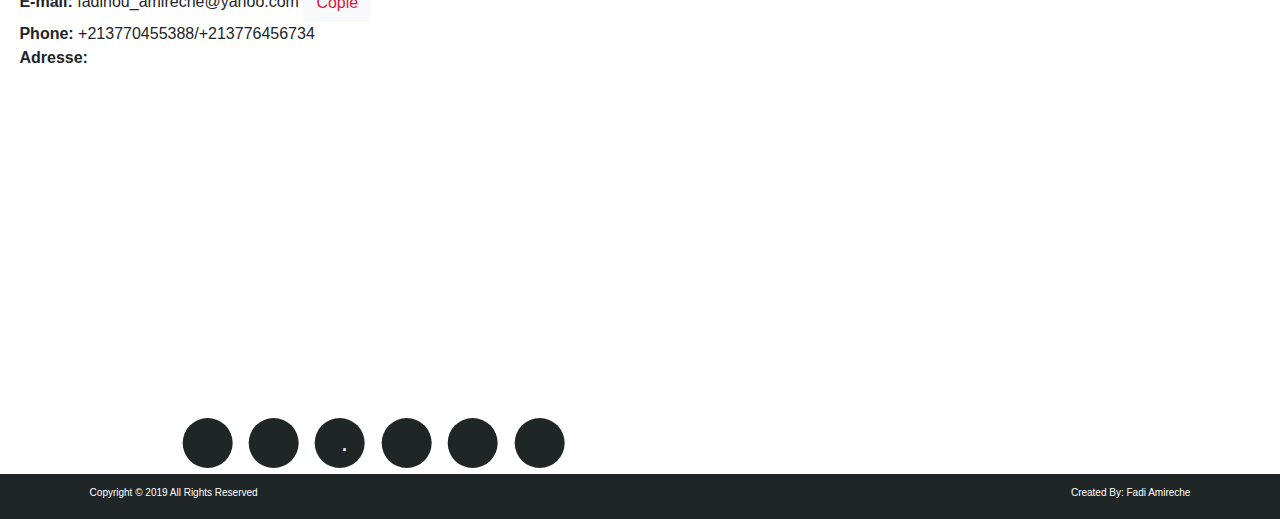
==== commit 1c1438c7: "practice on SEO and add meta tag <>" ====
--- a/Index.html
+++ b/Index.html
@@ -4,16 +4,19 @@
 <head>
 
     <meta charset="UTF-8">
-    <meta name="viewport" content="width=device-width, initial-scale=1, minimum-scale=1, maximum-scale=1">
+
+    <meta name="viewport" content="width=device-width, initial-scale=1, shrink-to-fit=no">
 
     <meta http-equiv="X-UA-Compatible" content="ie=edge">
+
+    <meta name="description" content="FadiAmireche it's a professional portfolio WebSite">
+
+    <meta name="keywords" content="Digitale Marketing,Graphic Designer,Web Developer,Fadi Amireche,Print Digitale,Logo,WebSite,BusinessCard">
 
     <link rel="stylesheet" href="https://stackpath.bootstrapcdn.com/bootstrap/4.3.1/css/bootstrap.min.css"
     integrity="sha384-ggOyR0iXCbMQv3Xipma34MD+dH/1fQ784/j6cY/iJTQUOhcWr7x9JvoRxT2MZw1T" crossorigin="anonymous">
 
-    <script src="https://code.jquery.com/jquery-3.3.1.slim.min.js"
-    integrity="sha384-q8i/X+965DzO0rT7abK41JStQIAqVgRVzpbzo5smXKp4YfRvH+8abtTE1Pi6jizo" crossorigin="anonymous">
-    </script>
+    <script src="https://code.jquery.com/jquery-3.4.1.js" integrity="sha256-WpOohJOqMqqyKL9FccASB9O0KwACQJpFTUBLTYOVvVU=" crossorigin="anonymous"></script>
 
     <script src="https://cdnjs.cloudflare.com/ajax/libs/popper.js/1.14.7/umd/popper.min.js"
     integrity="sha384-UO2eT0CpHqdSJQ6hJty5KVphtPhzWj9WO1clHTMGa3JDZwrnQq4sF86dIHNDz0W1" crossorigin="anonymous">
@@ -60,11 +63,11 @@
 
         <div class="container">
 
-            <a class="navbar-brand" href="#"> 
-
-                <h2><img src="/IMG/logo.png" style="width: 90px;margin: -33% 0% -36% 0%;"></h2>
-
-            </a>
+            
+
+                <h2 class="navbar-brand"><img src="/IMG/logo.png" style="width: 90px;margin: -33% 0% -36% 0%;" alt=""></h2>
+
+            
 
             <button class="navbar-toggler" type="button" data-toggle="collapse" data-target="#main-nav"
                 aria-controls="navbarSupportedContent" aria-expanded="false" aria-label="Toggle navigation">
@@ -129,7 +132,7 @@
 
                 <h2> <span id="typed">  </span></h2>
 
-                <img src="/IMG/fadi.jpg" class="fadi">
+                <img src="/IMG/fadi.jpg" class="fadi" alt="">
 
                 
                 <div class="d-flex flex-row justify-content-center">
@@ -196,13 +199,13 @@
                         <div class="card middle0">
                 
                             <div class="front">
-                                <img src="/IMG/Portfolio/web.png" style="width:100%">
+                                <img src="/IMG/Portfolio/web.png" style="width:100%" alt="" >
                             </div>
                 
                             <div class="back">
                                 <h3 class="text-card"> WEB DEVELLOPEMENT</h3><br>
                                 <button class="btn btn1 btn-eyes" data-toggle="modal" data-target="#exampleModalCenter"><i
-                                        class="fas fa-eye fa-3x"></i></button>
+                                        class="fas fa-eye fa-3x" aria-label="Bold text icon"></i><h1 style="color: transparent">.</h1></button>
                 
                             </div>
                 
@@ -217,8 +220,8 @@
                 
                                 <div class="modal-content bg-modal">
                 
-                                    <img src="/IMG/Slider/1.jpg" style="width: 100%"><br>
-                                    <img src="/IMG/Slider/2.jpg" style="width: 100%"><br>
+                                    <img src="/IMG/Slider/1.jpg" style="width: 100%" alt="" ><br>
+                                    <img src="/IMG/Slider/2.jpg" style="width: 100%" alt=""><br>
                 
                                 </div>
                 
@@ -237,14 +240,14 @@
                         <div class="card middle1">
                 
                             <div class="front">
-                                <img src="/IMG/Portfolio/BC.png" style="width:86%;height: 118%;">
+                                <img src="/IMG/Portfolio/background.png" style="object-fit: cover;height: 100%;" alt="">
                             </div>
                 
                 
                             <div class="back">
                                 <h3 class="text-card text-margin1"> BUSINESS CARD </h3><br>
                                 <button class="btn btn1 btn-eyes" data-toggle="modal" data-target="#exampleModalCenter1"><i
-                                        class="fas fa-eye fa-3x"></i></button>
+                                        class="fas fa-eye fa-3x" aria-label="Bold text icon"></i><h1 style="color: transparent">.</h1></button>
                             </div>
                 
                         </div>
@@ -255,17 +258,17 @@
                             <div class="modal-dialog modal-dialog-centered" role="document">
                 
                                 <div class="modal-content bg-modal">
-                                    <img src="/IMG/Portfolio/Business Card/Model0.jpg" style="width: 100%"> <br>
-                                    <img src="/IMG/Portfolio/Business Card/Model1.png" style="width: 100%"> <br>
-                                    <img src="/IMG/Portfolio/Business Card/Model2.png" style="width: 100%"> <br>
-                                    <img src="/IMG/Portfolio/Business Card/Model3.png" style="width: 100%"> <br>
-                                    <img src="/IMG/Portfolio/Business Card/Model4.png" style="width: 100%"> <br>
-                                    <img src="/IMG/Portfolio/Business Card/Model5.png" style="width: 100%"> <br>
-                                    <img src="/IMG/Portfolio/Business Card/Model6.png" style="width: 100%"> <br>
-                                    <img src="/IMG/Portfolio/Business Card/Model7.png" style="width: 100%"> <br>
-                                    <img src="/IMG/Portfolio/Business Card/Model8.png" style="width: 100%"> <br>
-                                    <img src="/IMG/Portfolio/Business Card/Model9.png" style="width: 100%"> <br>
-                                    <img src="/IMG/Portfolio/Business Card/Model10.png" style="width: 100%"> <br>
+                                    <img src="/IMG/Portfolio/Business Card/Model0.jpg" style="width: 100%" alt=""> <br>
+                                    <img src="/IMG/Portfolio/Business Card/Model1.png" style="width: 100%" alt=""> <br>
+                                    <img src="/IMG/Portfolio/Business Card/Model2.png" style="width: 100%" alt=""> <br>
+                                    <img src="/IMG/Portfolio/Business Card/Model3.png" style="width: 100%" alt=""> <br>
+                                    <img src="/IMG/Portfolio/Business Card/Model4.png" style="width: 100%" alt=""> <br>
+                                    <img src="/IMG/Portfolio/Business Card/Model5.png" style="width: 100%" alt=""> <br>
+                                    <img src="/IMG/Portfolio/Business Card/Model6.png" style="width: 100%" alt=""> <br>
+                                    <img src="/IMG/Portfolio/Business Card/Model7.png" style="width: 100%" alt=""> <br>
+                                    <img src="/IMG/Portfolio/Business Card/Model8.png" style="width: 100%" alt=""> <br>
+                                    <img src="/IMG/Portfolio/Business Card/Model9.png" style="width: 100%" alt=""> <br>
+                                    <img src="/IMG/Portfolio/Business Card/Model10.png" style="width: 100%" alt=""> <br>
                                 </div>
                 
                             </div>
@@ -282,14 +285,14 @@
                         <div class="card middle2">
                 
                             <div class="front">
-                                <img src="/IMG/Portfolio/logo.png" style="width:70%;height: 100%;">
+                                <img src="/IMG/Portfolio/logo.png" style="width:75%;height: 100%;object-fit: cover" alt="">
                             </div>
                 
                 
                             <div class="back">
                                 <h3 class="text-card text-margin2"> LOGO </h3><br>
                                 <button class="btn btn1 btn-eyes" data-toggle="modal" data-target="#exampleModalCenter2"><i
-                                        class="fas fa-eye fa-3x"></i></button>
+                                        class="fas fa-eye fa-3x" aria-label="Bold text icon"></i><h1 style="color: transparent">.</h1></button>
                             </div>
                 
                         </div>
@@ -300,7 +303,7 @@
                             <div class="modal-dialog modal-dialog-centered" role="document">
                 
                                 <div class="modal-content bg-modal">
-                                    <img src="/IMG/Portfolio/Logo/My Logo.png" style="width: 100%"><br>
+                                    <img src="/IMG/Portfolio/Logo/My Logo.png" style="width: 100%" alt=""><br>
                                 </div>
                 
                             </div>
@@ -316,14 +319,14 @@
                         <div class="card middle3">
                     
                             <div class="front">
-                                <img src="/IMG/Portfolio/flyer.png" style="width:104%;height: 100%;">
+                                <img src="/IMG/Portfolio/flyer.png" style="width:104%;height: 100%;" alt="">
                             </div>
                     
                     
                             <div class="back">
                                 <h3 class="text-card text-margin2"> BROCHURE & FLYER </h3><br>
                                 <button class="btn btn1 btn-eyes" data-toggle="modal" data-target="#exampleModalCenter3"><i
-                                        class="fas fa-eye fa-3x"></i></button>
+                                        class="fas fa-eye fa-3x" aria-label="Bold text icon"></i><h1 style="color: transparent">.</h1></button>
                             </div>
                     
                         </div>
@@ -333,15 +336,15 @@
                             <div class="modal-dialog modal-dialog-centered" role="document">
                                 <div class="modal-content bg-modal">
                                     <span class="d-flex justify-content-center" style="display: inline-flex">
-                                        <img src="/IMG/Portfolio/Brochure & flyer/flyer1.png" style="width: 100%">
+                                        <img src="/IMG/Portfolio/Brochure & flyer/flyer1.png" style="width: 100%" alt="">
                                         &nbsp;&nbsp;
-                                        <img src="/IMG/Portfolio/Brochure & flyer/flyer2.png" style="width: 100%">
+                                        <img src="/IMG/Portfolio/Brochure & flyer/flyer2.png" style="width: 100%" alt="">
                                     </span>
                                     <br>
                                     <span class="d-flex justify-content-center" style="display: inline-flex">
-                                        <img src="/IMG/Portfolio/Brochure & flyer/brochure1.jpg" style="width: 100%">
+                                        <img src="/IMG/Portfolio/Brochure & flyer/brochure1.jpg" style="width: 100%" alt="">
                                         &nbsp;&nbsp;
-                                        <img src="/IMG/Portfolio/Brochure & flyer/brochure2.jpg" style="width: 100%"><br>
+                                        <img src="/IMG/Portfolio/Brochure & flyer/brochure2.jpg" style="width: 100%" alt=""><br>
                                     </span>
                                     <br>
                                      
@@ -361,14 +364,14 @@
                         <div class="card middle4">
                     
                             <div class="front">
-                                <img src="/IMG/Portfolio/App/App.png" style="width:100%;height: 100%;">
+                                <img src="/IMG/Portfolio/App/App.png" style="width:100%;height: 100%;" alt="">
                             </div>
                     
                     
                             <div class="back">
                                 <h3 class="text-card text-margin2 "> APP MOBILE </h3><br>
                                 <button class="btn btn1 btn-eyes" data-toggle="modal" data-target="#exampleModalCenter4"><i
-                                        class="fas fa-eye fa-3x"></i></button>
+                                        class="fas fa-eye fa-3x" aria-label="Bold text icon"></i><h1 style="color: transparent">.</h1></button>
                             </div>
                     
                         </div>
@@ -377,7 +380,7 @@
                             aria-labelledby="exampleModalCenterTitle" aria-hidden="true">
                             <div class="modal-dialog modal-dialog-centered" role="document">
                                 <div class="modal-content bg-modal">
-                                    <img src="/IMG/Portfolio/Logo/My Logo.png" style="width: 100%"><br>
+                                    <img src="/IMG/Portfolio/Logo/My Logo.png" style="width: 100%" alt=""><br>
                     
                                 </div>
                             </div>
@@ -391,14 +394,14 @@
                         <div class="card middle5">
                     
                             <div class="front">
-                                <img src="/IMG/Portfolio/photoshop/ps.png" style="width:100%;height: 100%;">
+                                <img src="/IMG/Portfolio/photoshop/ps.png" style="width:100%;height: 100%;" alt="">
                             </div>
                     
                     
                             <div class="back">
                                 <h3 class="text-card text-margin2"> PHOTO EDITING </h3><br>
                                 <button class="btn btn1 btn-eyes" data-toggle="modal" data-target="#exampleModalCenter5"><i
-                                        class="fas fa-eye fa-3x"></i></button>
+                                        class="fas fa-eye fa-3x" aria-label="Bold text icon"></i><h1 style="color: transparent">.</h1></button>
                             </div>
                     
                         </div>
@@ -407,7 +410,7 @@
                             aria-labelledby="exampleModalCenterTitle" aria-hidden="true">
                             <div class="modal-dialog modal-dialog-centered" role="document">
                                 <div class="modal-content bg-modal">
-                                    <img src="/IMG/Portfolio/photoshop/ps.png" style="width: 100%"><br>
+                                    <img src="/IMG/Portfolio/photoshop/ps.png" style="width: 100%" alt=""><br>
                     
                                 </div>
                             </div>
@@ -535,7 +538,7 @@
 
                             <div class="swiper-slide">
                                 <div class="imgBx">
-                                    <img src="/IMG/Skills/Swiper/html.png" style="padding-top: 5%">
+                                    <img src="/IMG/Skills/Swiper/html.png" style="height:100%;width:100%;object-fit: cover" alt="">
                                 </div>
                                 <div class="details">
                                     <h3>HTML5<br><span>Front-End Developer & Designer For Web</span></h3>
@@ -544,7 +547,7 @@
                             <div class="swiper-slide">
                                 <div class="imgBx">
                                     <img src="/IMG/Skills/Swiper/css.png"
-                                        style="margin-left: 35px;width:70%;height: 100%;padding-top: 5%">
+                                        style="margin-left: 35px;width:70%;height: 100%;padding-top: 5%;object-fit: contain" alt="">
                                 </div>
                                 <div class="details">
                                     <h3>CSS3<br><span>Is a Raster Graphics Editor Software</span></h3>
@@ -552,7 +555,7 @@
                             </div>
                             <div class="swiper-slide">
                                 <div class="imgBx">
-                                    <img src="/IMG/Skills/Swiper/js.png">
+                                    <img src="/IMG/Skills/Swiper/js.png" alt="" style="object-fit: none">
                                 </div>
                                 <div class="details">
                                     <h3>JavaScript<br><span>Is a Vector Graphics Editor Software</span></h3>
@@ -561,7 +564,7 @@
 
                             <div class="swiper-slide">
                                 <div class="imgBx">
-                                    <img src="/IMG/Skills/Swiper/jquery.png">
+                                    <img src="/IMG/Skills/Swiper/jquery.png" alt="" style="object-fit: none">
                                 </div>
                                 <div class="details">
                                     <h3>JQUERY<br><span>Is a Software Used to Create Posters,Flyers,Brochures,Books.....
@@ -571,7 +574,7 @@
                             </div>
                             <div class="swiper-slide">
                                 <div class="imgBx">
-                                    <img src="/IMG/Skills/Swiper/bootstrap.png">
+                                    <img src="/IMG/Skills/Swiper/bootstrap.png" alt="" style="object-fit: cover">
                                 </div>
                                 <div class="details">
                                     <h3>BOOTSTRAP<br><span>Outils use to Edit a Picture</span></h3>
@@ -579,7 +582,7 @@
                             </div>
                             <div class="swiper-slide">
                                 <div class="imgBx">
-                                    <img src="/IMG/Skills/Swiper/sass.png" style="margin-top: 10%;">
+                                    <img src="/IMG/Skills/Swiper/sass.png" style="margin-top: 10%;object-fit: none" alt="">
 
                                 </div>
                                 <div class="details">
@@ -588,7 +591,7 @@
                             </div>
                             <div class="swiper-slide">
                                 <div class="imgBx">
-                                    <img src="/IMG/Skills/Swiper/pugjs.png">
+                                    <img src="/IMG/Skills/Swiper/pugjs.png" alt="" style="object-fit: none">
                                 </div>
                                 <div class="details">
                                     <h3>PUGjs<br><span>Outils use to Edit a Picture</span></h3>
@@ -596,7 +599,7 @@
                             </div>
                             <div class="swiper-slide">
                                 <div class="imgBx">
-                                    <img src="/IMG/Skills/Swiper/wordpress.png">
+                                    <img src="/IMG/Skills/Swiper/wordpress.png" alt="" style="object-fit: none">
                                 </div>
                                 <div class="details">
                                     <h3>WORDPRRESS<br><span>Outils use to Edit a Picture</span></h3>
@@ -605,7 +608,7 @@
                             <div class="swiper-slide">
                                 <div class="imgBx">
                                     <img src="/IMG/Skills/Swiper/Photoshop.png"
-                                        style="margin-left: 35px;width:70%;height: 100%">
+                                        style="margin-left: 35px;width:70%;height: 100%" alt="" style="object-fit: none">
                                 </div>
                                 <div class="details">
                                     <h3>Adobe Photoshop<br><span>Is a Raster Graphics Editor Software</span></h3>
@@ -613,7 +616,7 @@
                             </div>
                             <div class="swiper-slide">
                                 <div class="imgBx">
-                                    <img src="/IMG/Skills/Swiper/illustrator.png">
+                                    <img src="/IMG/Skills/Swiper/illustrator.png" alt="" style="object-fit: none">
                                 </div>
                                 <div class="details">
                                     <h3>Adobe Illustrator<br><span>Is a Vector Graphics Editor Software</span></h3>
@@ -767,16 +770,15 @@
             <p class="text-left"> <strong>&nbsp;E-mail:</strong> fadinou_amireche@yahoo.com <button class="btn btn-light"id="email" style="color: crimson">Copie</button> <br>
                 <strong>&nbsp;Phone:</strong> +213770455388/+213776456734 <br> <strong>&nbsp;Adresse:</strong> </p>
 
-            <p class="text-center"><iframe src="https://www.google.com/maps/embed?pb=!1m18!1m12!1m3!1d3214.9321654225982!2d6.626034614696834!3d36.31395180261975!2m3!1f0!2f0!3f0!3m2!1i1024!2i768!4f13.1!3m3!1m2!1s0x12f1711de2ca8f7d%3A0x84d8500e7a70f2d5!2sAin%20El%20Bey%20Zouaghi%20Sliman!5e0!3m2!1sfr!2sdz!4v1569832626582!5m2!1sfr!2sdz" 
+            <p class="text-center"><iframe title="My Position" src="https://www.google.com/maps/embed?pb=!1m18!1m12!1m3!1d3214.9321654225982!2d6.626034614696834!3d36.31395180261975!2m3!1f0!2f0!3f0!3m2!1i1024!2i768!4f13.1!3m3!1m2!1s0x12f1711de2ca8f7d%3A0x84d8500e7a70f2d5!2sAin%20El%20Bey%20Zouaghi%20Sliman!5e0!3m2!1sfr!2sdz!4v1569832626582!5m2!1sfr!2sdz" 
                 width="800" height="300" frameborder="0" style="border:0;" allowfullscreen=""></iframe></p>
             <div class="s-m text-center">
-                <a href="https://www.facebook.com/fadinou.fenomenoromantico?ref=bookmarks"  ><i
-                        class="fab fa-facebook-f"></i></a>
-                <a href="https://linkedin.com/in/fadi-amireche-b678b3194 "><i class="fab fa-linkedin-in" ></i></a>
-                <a href="https://github.com/FadiAmireche" ><i class="fab fa-github"></i></a>
-                <a href="#" ><i class="fab fa-instagram"></i></a>
-                <a href="https://mail.google.com" > <i class="fab fa-google-plus-g"></i></a>
-                <a href="https://mail.yahoo.com" > <i class="fas fa-envelope"></i></a>
+                <a href="https://www.facebook.com/fadinou.fenomenoromantico?ref=bookmarks"  ><i href="https://www.facebook.com/fadinou.fenomenoromantico?ref=bookmarks" class="fab fa-facebook-f"></i><h2 style="color: transparent">.</h2></a>
+                <a href="https://linkedin.com/in/fadi-amireche-b678b3194 "><i class="fab fa-linkedin-in" ></i><h2 style="color: transparent">.</h2></a>
+                <a href="https://github.com/FadiAmireche" ><i class="fab fa-github"></i><h2 style="color: transparent">.</h2>.</a>
+                <a href="#" ><i class="fab fa-instagram"></i><h2 style="color: transparent">.</h2></a>
+                <a href="https://mail.google.com" > <i class="fab fa-google-plus-g"></i><h2 style="color: transparent">.</h2></a>
+                <a href="https://mail.yahoo.com" > <i class="fas fa-envelope"></i><h2 style="color: transparent">.</h2></a>
 
             </div>
         </div>
